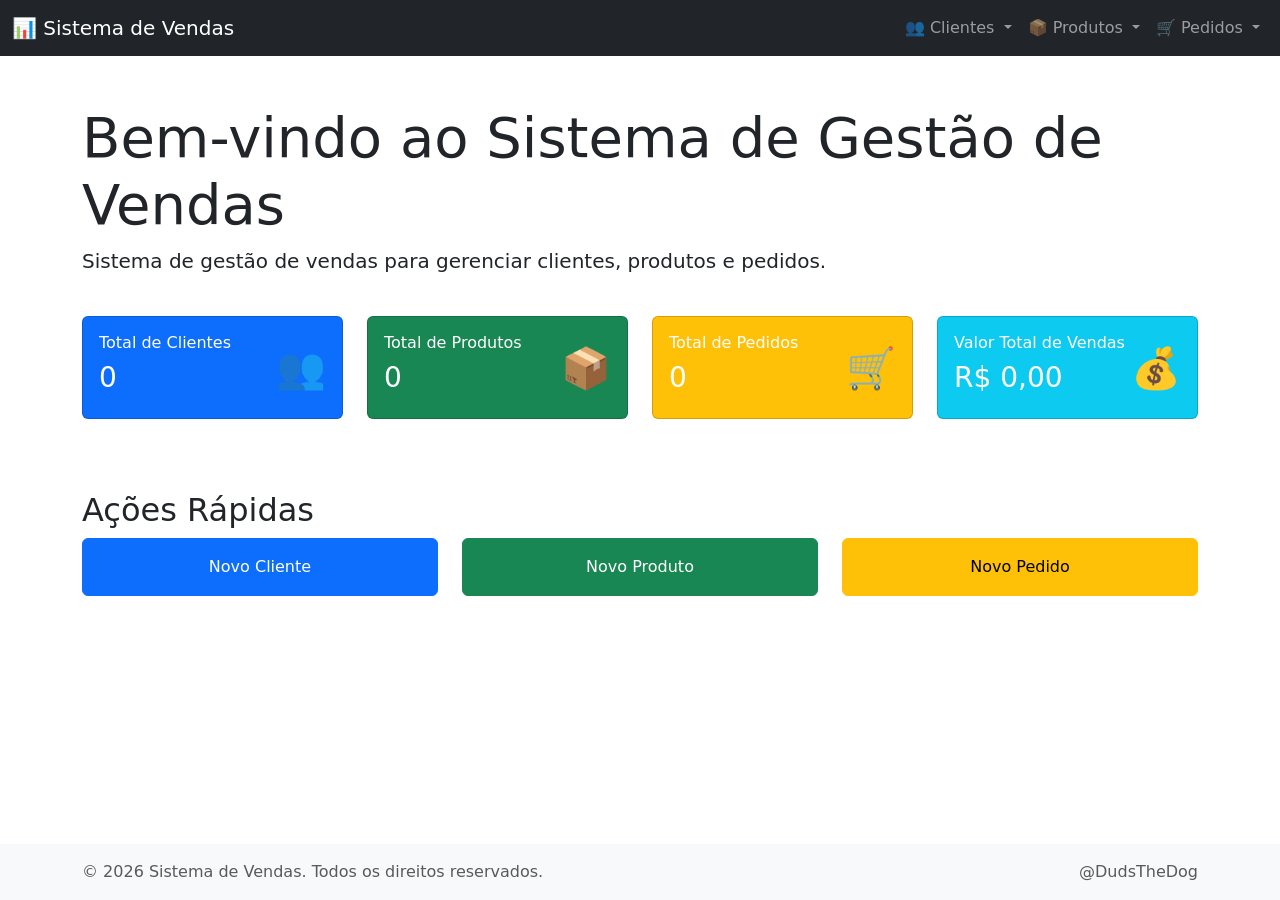
==== index.html @ 0464422a "Commit" ====
<!doctype html>
<html lang="pt-BR" class="h-100" data-bs-theme="auto">
  <head>
    <meta charset="utf-8" />
    <meta name="viewport" content="width=device-width, initial-scale=1" />
    <meta name="description" content="Sistema de Gestão de Vendas" />
    <meta name="author" content="Seu Nome" />
    <title>Sistema de Vendas</title>
    <script src="assets/js/color-modes.js"></script>
    <link href="assets/dist/css/bootstrap.min.css" rel="stylesheet" />
    <link href="sticky-footer-navbar.css" rel="stylesheet" />
    <link href="assets/css/custom.css" rel="stylesheet" />
  </head>
  <body class="d-flex flex-column h-100">
    <!-- Navbar -->
    <nav class="navbar navbar-expand-lg navbar-dark bg-dark sticky-top">
      <div class="container-fluid">
        <a class="navbar-brand" href="index.html">📊 Sistema de Vendas</a>
        <button
          class="navbar-toggler"
          type="button"
          data-bs-toggle="collapse"
          data-bs-target="#navbarNav"
          aria-controls="navbarNav"
          aria-expanded="false"
          aria-label="Toggle navigation"
        >
          <span class="navbar-toggler-icon"></span>
        </button>
        <div class="collapse navbar-collapse" id="navbarNav">
          <ul class="navbar-nav ms-auto">
            <li class="nav-item dropdown">
              <a class="nav-link dropdown-toggle" href="#" id="clienteNav" role="button" data-bs-toggle="dropdown">
                👥 Clientes
              </a>
              <ul class="dropdown-menu" aria-labelledby="clienteNav">
                <li><a class="dropdown-item" href="cadastrar_cliente.html">Novo Cliente</a></li>
                <li><a class="dropdown-item" href="listar_clientes.html">Listar Clientes</a></li>
              </ul>
            </li>
            <li class="nav-item dropdown">
              <a class="nav-link dropdown-toggle" href="#" id="produtoNav" role="button" data-bs-toggle="dropdown">
                📦 Produtos
              </a>
              <ul class="dropdown-menu" aria-labelledby="produtoNav">
                <li><a class="dropdown-item" href="cadastrar_produto.html">Novo Produto</a></li>
                <li><a class="dropdown-item" href="listar_produto.html">Listar Produtos</a></li>
              </ul>
            </li>
            <li class="nav-item dropdown">
              <a class="nav-link dropdown-toggle" href="#" id="pedidoNav" role="button" data-bs-toggle="dropdown">
                🛒 Pedidos
              </a>
              <ul class="dropdown-menu" aria-labelledby="pedidoNav">
                <li><a class="dropdown-item" href="cadastrar_pedido.html">Novo Pedido</a></li>
                <li><a class="dropdown-item" href="listar_pedido.html">Listar Pedidos</a></li>
              </ul>
            </li>
          </ul>
        </div>
      </div>
    </nav>

    <!-- Main Content -->
    <main class="flex-shrink-0">
      <div class="container py-5">
        <div class="row mb-4">
          <div class="col-12">
            <h1 class="display-4">Bem-vindo ao Sistema de Gestão de Vendas</h1>
            <p class="lead">Sistema de gestão de vendas para gerenciar clientes, produtos e pedidos.</p>
          </div>
        </div>

        <!-- Cards de Resumo -->
        <div class="row">
          <div class="col-md-3 mb-4">
            <div class="card bg-primary text-white">
              <div class="card-body">
                <div class="d-flex justify-content-between align-items-center">
                  <div>
                    <h6 class="card-title">Total de Clientes</h6>
                    <h3 id="totalClientes">0</h3>
                  </div>
                  <div class="fs-1">👥</div>
                </div>
              </div>
            </div>
          </div>
          <div class="col-md-3 mb-4">
            <div class="card bg-success text-white">
              <div class="card-body">
                <div class="d-flex justify-content-between align-items-center">
                  <div>
                    <h6 class="card-title">Total de Produtos</h6>
                    <h3 id="totalProdutos">0</h3>
                  </div>
                  <div class="fs-1">📦</div>
                </div>
              </div>
            </div>
          </div>
          <div class="col-md-3 mb-4">
            <div class="card bg-warning text-white">
              <div class="card-body">
                <div class="d-flex justify-content-between align-items-center">
                  <div>
                    <h6 class="card-title">Total de Pedidos</h6>
                    <h3 id="totalPedidos">0</h3>
                  </div>
                  <div class="fs-1">🛒</div>
                </div>
              </div>
            </div>
          </div>
          <div class="col-md-3 mb-4">
            <div class="card bg-info text-white">
              <div class="card-body">
                <div class="d-flex justify-content-between align-items-center">
                  <div>
                    <h6 class="card-title">Valor Total de Vendas</h6>
                    <h3 id="valorTotal">R$ 0,00</h3>
                  </div>
                  <div class="fs-1">💰</div>
                </div>
              </div>
            </div>
          </div>
        </div>

        <!-- Ações Rápidas -->
        <div class="row mt-5">
          <div class="col-12">
            <h2>Ações Rápidas</h2>
          </div>
          <div class="col-md-4 mb-3">
            <a href="cadastrar_cliente.html" class="btn btn-primary w-100 py-3">
              <i class="bi bi-plus"></i> Novo Cliente
            </a>
          </div>
          <div class="col-md-4 mb-3">
            <a href="cadastrar_produto.html" class="btn btn-success w-100 py-3">
              <i class="bi bi-plus"></i> Novo Produto
            </a>
          </div>
          <div class="col-md-4 mb-3">
            <a href="cadastrar_pedido.html" class="btn btn-warning w-100 py-3">
              <i class="bi bi-plus"></i> Novo Pedido
            </a>
          </div>
        </div>
      </div>
    </main>

    <!-- Footer -->
    <footer class="footer mt-auto py-3 bg-body-tertiary">
      <div class="container">
        <div class="row">
          <div class="col-md-6">
            <span class="text-body-secondary">&copy; 2026 Sistema de Vendas. Todos os direitos reservados.</span>
          </div>
          <div class="col-md-6 text-end">
            <span class="text-body-secondary">@DudsTheDog</span>
          </div>
        </div>
      </div>
    </footer>

    <script src="assets/dist/js/bootstrap.bundle.min.js"></script>
    <script src="assets/js/app.js"></script>
    <script>
      // Atualizar dashboard ao carregar
      document.addEventListener('DOMContentLoaded', function() {
        atualizarDashboard();
      });

      function atualizarDashboard() {
        const clientes = JSON.parse(localStorage.getItem('clientes')) || [];
        const produtos = JSON.parse(localStorage.getItem('produtos')) || [];
        const pedidos = JSON.parse(localStorage.getItem('pedidos')) || [];
        
        document.getElementById('totalClientes').textContent = clientes.length;
        document.getElementById('totalProdutos').textContent = produtos.length;
        document.getElementById('totalPedidos').textContent = pedidos.length;
        
        let valorTotal = 0;
        pedidos.forEach(pedido => {
          valorTotal += parseFloat(pedido.total || 0);
        });
        document.getElementById('valorTotal').textContent = 'R$ ' + valorTotal.toFixed(2).replace('.', ',');
      }
    </script>
  </body>
</html>
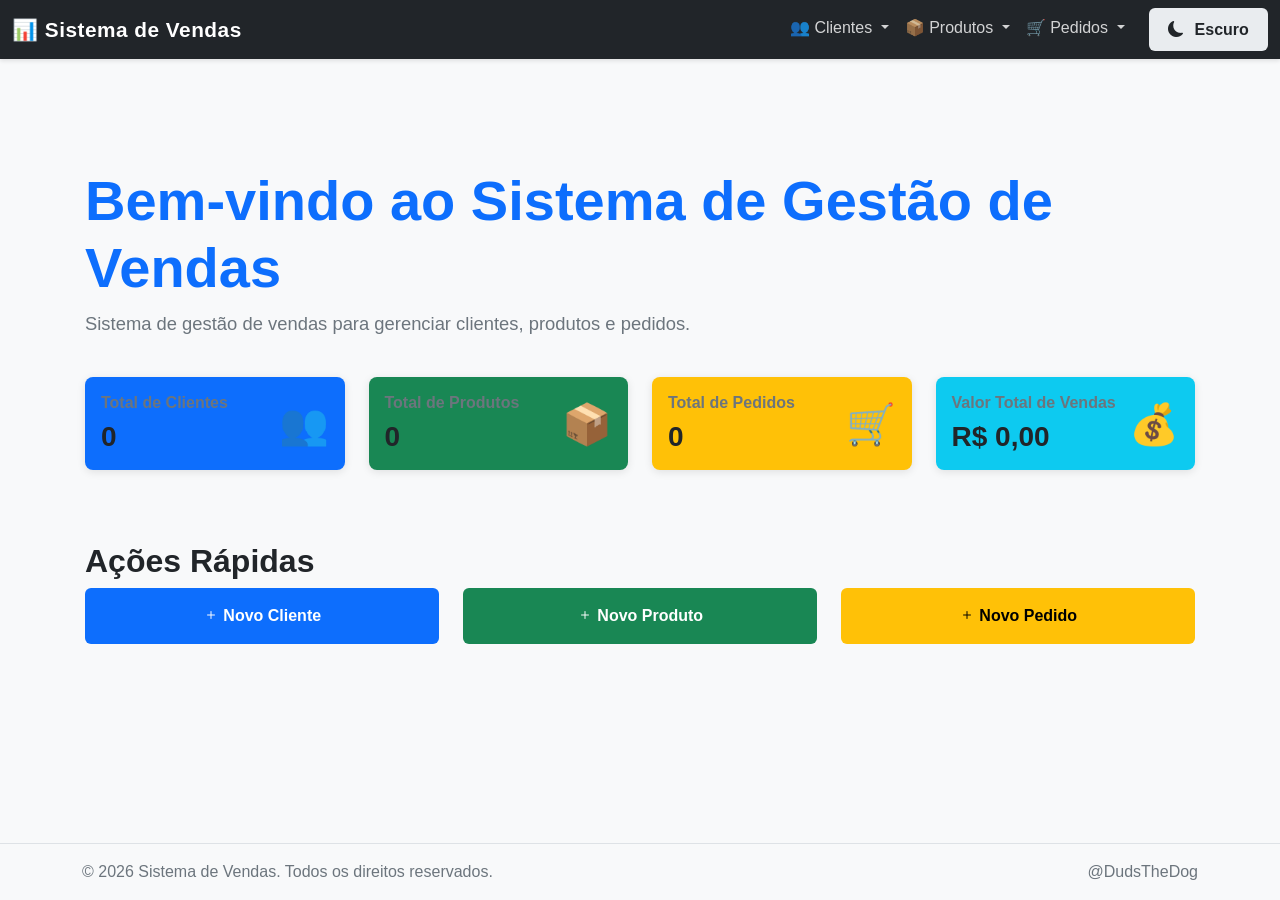
==== commit 1ef5f1a7: "adicionando Light/Dark" ====
--- a/index.html
+++ b/index.html
@@ -8,6 +8,7 @@
     <title>Sistema de Vendas</title>
     <script src="assets/js/color-modes.js"></script>
     <link href="assets/dist/css/bootstrap.min.css" rel="stylesheet" />
+    <link rel="stylesheet" href="https://cdn.jsdelivr.net/npm/bootstrap-icons@1.11.3/font/bootstrap-icons.min.css" />
     <link href="sticky-footer-navbar.css" rel="stylesheet" />
     <link href="assets/css/custom.css" rel="stylesheet" />
   </head>
@@ -56,6 +57,12 @@
                 <li><a class="dropdown-item" href="listar_pedido.html">Listar Pedidos</a></li>
               </ul>
             </li>
+            <li class="nav-item ms-2">
+              <button id="theme-toggle-btn" class="btn btn-light" title="Alternar tema">
+                <i class="bi bi-moon-fill"></i>
+                <span class="theme-text d-none d-md-inline">Escuro</span>
+              </button>
+            </li>
           </ul>
         </div>
       </div>
--- a/sticky-footer-navbar.css
+++ b/sticky-footer-navbar.css
@@ -0,0 +1,25 @@
+/* Custom page CSS
+-------------------------------------------------- */
+/* Sticky footer with fixed navbar */
+
+main > .container {
+  padding: 60px 15px 0;
+}
+
+html, body {
+  height: 100%;
+}
+
+body {
+  display: flex;
+  flex-direction: column;
+}
+
+main {
+  flex: 1;
+}
+
+.footer {
+  margin-top: auto;
+  flex-shrink: 0;
+}
--- a/assets/css/custom.css
+++ b/assets/css/custom.css
@@ -0,0 +1,524 @@
+/* Custom Styles for Sistema de Vendas - Light/Dark Mode Support */
+
+:root {
+  /* Cores Primárias */
+  --primary-color: #0d6efd;
+  --secondary-color: #6c757d;
+  --success-color: #198754;
+  --danger-color: #dc3545;
+  --warning-color: #ffc107;
+  --info-color: #0dcaf0;
+  
+  /* Light Mode (padrão) */
+  --bg-primary: #ffffff;
+  --bg-secondary: #f8f9fa;
+  --text-primary: #212529;
+  --text-secondary: #6c757d;
+  --border-color: #dee2e6;
+  --table-bg: #ffffff;
+  --table-hover: #f5f5f5;
+  --card-shadow: rgba(0, 0, 0, 0.1);
+  --input-bg: #ffffff;
+  --input-border: #dee2e6;
+}
+
+/* Dark Mode */
+[data-bs-theme="dark"] {
+  --bg-primary: #1a1a1a;
+  --bg-secondary: #2d2d2d;
+  --text-primary: #e8e8e8;
+  --text-secondary: #b0b0b0;
+  --border-color: #404040;
+  --table-bg: #252525;
+  --table-hover: #313131;
+  --card-shadow: rgba(0, 0, 0, 0.3);
+  --input-bg: #2d2d2d;
+  --input-border: #404040;
+}
+
+/* ========== BODY & GENERAL ========== */
+body {
+  background-color: var(--bg-secondary);
+  color: var(--text-primary);
+  font-family: -apple-system, BlinkMacSystemFont, "Segoe UI", Roboto, "Helvetica Neue", Arial, sans-serif;
+  transition: background-color 0.3s ease, color 0.3s ease;
+}
+
+/* ========== NAVBAR ========== */
+.navbar {
+  box-shadow: 0 2px 4px rgba(0, 0, 0, 0.1);
+  transition: all 0.3s ease;
+}
+
+[data-bs-theme="dark"] .navbar {
+  background-color: #1a1a1a !important;
+  box-shadow: 0 2px 4px rgba(0, 0, 0, 0.3);
+}
+
+.navbar-brand {
+  font-weight: 700;
+  font-size: 1.3rem;
+  letter-spacing: 0.5px;
+  transition: color 0.3s ease;
+}
+
+.navbar-dark .navbar-nav .nav-link {
+  transition: color 0.3s ease;
+  color: rgba(255, 255, 255, 0.8) !important;
+}
+
+.navbar-dark .navbar-nav .nav-link:hover {
+  color: var(--info-color) !important;
+}
+
+[data-bs-theme="dark"] .navbar-dark .navbar-nav .nav-link {
+  color: rgba(232, 232, 232, 0.8) !important;
+}
+
+/* Theme Toggle Button */
+#theme-toggle-btn {
+  border: none;
+  font-weight: 600;
+  transition: all 0.3s ease;
+  margin-left: 0.5rem;
+}
+
+#theme-toggle-btn i {
+  margin-right: 0.4rem;
+}
+
+.btn-light {
+  background-color: #e9ecef;
+  color: #212529;
+  border: none;
+}
+
+.btn-light:hover {
+  background-color: #dee2e6;
+  color: #212529;
+}
+
+[data-bs-theme="dark"] .btn-light {
+  background-color: #495057;
+  color: #e9ecef;
+}
+
+[data-bs-theme="dark"] .btn-light:hover {
+  background-color: #5a6268;
+  color: #e9ecef;
+}
+
+.btn-dark {
+  background-color: #212529;
+  color: #ffffff;
+  border: none;
+}
+
+.btn-dark:hover {
+  background-color: #16191c;
+  color: #ffffff;
+}
+
+/* ========== NAVBAR ========== */
+
+/* Main Content */
+main {
+  background-color: transparent;
+  padding-top: 60px;
+}
+
+main.flex-shrink-0 {
+  margin-top: 0;
+}
+
+/* ========== CARDS ========== */
+.card {
+  border: none;
+  border-radius: 8px;
+  background-color: var(--table-bg);
+  color: var(--text-primary);
+  box-shadow: 0 2px 8px var(--card-shadow);
+  transition: transform 0.3s ease, box-shadow 0.3s ease, background-color 0.3s ease;
+}
+
+.card:hover {
+  transform: translateY(-4px);
+  box-shadow: 0 4px 12px rgba(0, 0, 0, 0.15);
+}
+
+[data-bs-theme="dark"] .card:hover {
+  box-shadow: 0 4px 12px rgba(0, 0, 0, 0.3);
+}
+
+.card-body h6 {
+  margin-bottom: 0.5rem;
+  color: var(--text-secondary);
+  font-weight: 600;
+}
+
+.card-body h3 {
+  margin-bottom: 0;
+  font-weight: 700;
+  color: var(--text-primary);
+}
+
+/* ========== TABLES ========== */
+
+/* ========== TABLES ========== */
+.table-responsive {
+  border-radius: 8px;
+  overflow: hidden;
+}
+
+.table {
+  margin-bottom: 0;
+  background-color: var(--table-bg);
+  color: var(--text-primary);
+}
+
+.table thead {
+  background-color: #343a40;
+  color: #ffffff;
+}
+
+[data-bs-theme="dark"] .table thead {
+  background-color: #1a1a1a;
+  color: #e8e8e8;
+}
+
+.table tbody tr {
+  border-bottom: 1px solid var(--border-color);
+  transition: background-color 0.2s ease;
+}
+
+.table tbody tr:hover {
+  background-color: var(--table-hover);
+}
+
+.table-striped tbody tr:nth-of-type(odd) {
+  background-color: rgba(0, 0, 0, 0.02);
+}
+
+[data-bs-theme="dark"] .table-striped tbody tr:nth-of-type(odd) {
+  background-color: rgba(255, 255, 255, 0.02);
+}
+
+/* ========== FORMS ========== */
+
+/* ========== FORMS ========== */
+.form-control,
+.form-select {
+  border-radius: 6px;
+  border: 1px solid var(--input-border);
+  padding: 0.6rem 0.75rem;
+  background-color: var(--input-bg);
+  color: var(--text-primary);
+  transition: border-color 0.3s, box-shadow 0.3s, background-color 0.3s;
+}
+
+.form-control:focus,
+.form-select:focus {
+  border-color: var(--primary-color);
+  background-color: var(--input-bg);
+  color: var(--text-primary);
+  box-shadow: 0 0 0 0.2rem rgba(13, 110, 253, 0.25);
+}
+
+[data-bs-theme="dark"] .form-control::placeholder,
+[data-bs-theme="dark"] .form-select::placeholder {
+  color: rgba(176, 176, 176, 0.7);
+}
+
+.form-label {
+  font-weight: 600;
+  margin-bottom: 0.6rem;
+  color: var(--text-primary);
+}
+
+/* ========== BUTTONS ========== */
+
+/* ========== BUTTONS ========== */
+.btn {
+  border-radius: 6px;
+  font-weight: 600;
+  padding: 0.6rem 1.2rem;
+  transition: all 0.3s ease;
+  border: none;
+}
+
+.btn-primary {
+  background-color: var(--primary-color);
+  color: #ffffff;
+}
+
+.btn-primary:hover {
+  background-color: #0b5ed7;
+  color: #ffffff;
+}
+
+.btn-success {
+  background-color: var(--success-color);
+  color: #ffffff;
+}
+
+.btn-success:hover {
+  background-color: #157347;
+  color: #ffffff;
+}
+
+.btn-warning {
+  background-color: var(--warning-color);
+  color: #000;
+}
+
+.btn-warning:hover {
+  background-color: #ffb800;
+  color: #000;
+}
+
+.btn-danger {
+  background-color: var(--danger-color);
+  color: #ffffff;
+}
+
+.btn-danger:hover {
+  background-color: #bb2d3b;
+  color: #ffffff;
+}
+
+.btn-info {
+  background-color: var(--info-color);
+  color: #000;
+}
+
+.btn-info:hover {
+  background-color: #0bb5d8;
+  color: #000;
+}
+
+.btn-sm {
+  padding: 0.4rem 0.8rem;
+  font-size: 0.875rem;
+}
+
+/* ========== MODAL ========== */
+
+/* ========== MODAL ========== */
+.modal-content {
+  border: none;
+  border-radius: 8px;
+  background-color: var(--bg-primary);
+  color: var(--text-primary);
+  box-shadow: 0 10px 40px rgba(0, 0, 0, 0.2);
+  transition: background-color 0.3s ease, color 0.3s ease;
+}
+
+.modal-header {
+  border-bottom: 1px solid var(--border-color);
+  background-color: var(--bg-secondary);
+}
+
+.modal-title {
+  font-weight: 700;
+  color: var(--text-primary);
+}
+
+.close {
+  color: var(--text-primary);
+}
+
+/* ========== BADGES ========== */
+.badge {
+  border-radius: 4px;
+  padding: 0.5rem 0.8rem;
+  font-weight: 600;
+}
+
+/* ========== ALERTS ========== */
+.alert {
+  border-radius: 8px;
+  border: none;
+  transition: background-color 0.3s ease, color 0.3s ease;
+}
+
+.alert-success {
+  background-color: #d1e7dd;
+  color: #0f5132;
+}
+
+[data-bs-theme="dark"] .alert-success {
+  background-color: #0d3d2a;
+  color: #aef5d8;
+}
+
+.alert-info {
+  background-color: #cfe2ff;
+  color: #084298;
+}
+
+[data-bs-theme="dark"] .alert-info {
+  background-color: #0c2240;
+  color: #8fd4f7;
+}
+
+.alert-warning {
+  background-color: #fff3cd;
+  color: #664d03;
+}
+
+[data-bs-theme="dark"] .alert-warning {
+  background-color: #332701;
+  color: #ffecb5;
+}
+
+.alert-danger {
+  background-color: #f8d7da;
+  color: #842029;
+}
+
+[data-bs-theme="dark"] .alert-danger {
+  background-color: #2c0b0e;
+  color: #f8abb9;
+}
+
+/* ========== FOOTER ========== */
+.footer {
+  margin-top: auto;
+  border-top: 1px solid var(--border-color);
+  background-color: var(--bg-secondary);
+  color: var(--text-primary);
+  transition: all 0.3s ease;
+}
+
+/* ========== HEADINGS ========== */
+h1, h2, h3, h4, h5, h6 {
+  color: var(--text-primary);
+  font-weight: 700;
+  transition: color 0.3s ease;
+}
+
+.display-4 {
+  font-weight: 700;
+  color: var(--primary-color);
+}
+
+.lead {
+  font-size: 1.15rem;
+  color: var(--text-secondary);
+}
+
+/* ========== UTILITIES ========== */
+.text-body-secondary {
+  color: var(--text-secondary) !important;
+}
+
+.text-muted {
+  color: var(--text-secondary) !important;
+}
+
+/* ========== DROPDOWN ========== */
+.dropdown-menu {
+  border: none;
+  border-radius: 8px;
+  background-color: var(--bg-primary);
+  box-shadow: 0 4px 12px rgba(0, 0, 0, 0.15);
+  transition: background-color 0.3s ease;
+}
+
+[data-bs-theme="dark"] .dropdown-menu {
+  background-color: #2d2d2d;
+  box-shadow: 0 4px 12px rgba(0, 0, 0, 0.3);
+}
+
+.dropdown-item {
+  color: var(--text-primary);
+  transition: background-color 0.2s ease, color 0.2s ease;
+}
+
+.dropdown-item:hover,
+.dropdown-item:focus {
+  background-color: var(--bg-secondary);
+  color: var(--text-primary);
+}
+
+.dropdown-item.active,
+.dropdown-item:active {
+  background-color: var(--primary-color);
+  color: #ffffff;
+}
+
+/* ========== RESPONSIVE ========== */
+
+/* ========== RESPONSIVE ========== */
+@media (max-width: 768px) {
+  main {
+    padding-top: 80px;
+  }
+
+  .display-4 {
+    font-size: 2rem;
+  }
+
+  .card {
+    margin-bottom: 1rem;
+  }
+
+  .table {
+    font-size: 0.875rem;
+  }
+}
+
+/* ========== ANIMATIONS ========== */
+/* Loading Animation */
+.loading {
+  display: inline-block;
+  width: 20px;
+  height: 20px;
+  border: 4px solid rgba(0, 0, 0, 0.1);
+  border-radius: 50%;
+  border-top-color: var(--primary-color);
+  animation: spin 1s linear infinite;
+}
+
+[data-bs-theme="dark"] .loading {
+  border-color: rgba(255, 255, 255, 0.1);
+}
+
+@keyframes spin {
+  to { transform: rotate(360deg); }
+}
+
+/* ========== SCROLLING ========== */
+html {
+  scroll-behavior: smooth;
+}
+
+/* ========== ACCESSIBILITY ========== */
+*:focus-visible {
+  outline: 2px solid var(--primary-color);
+  outline-offset: 2px;
+}
+
+/* ========== MISC ========== */
+.text-white {
+  color: #ffffff !important;
+}
+
+.bg-light {
+  background-color: var(--bg-secondary) !important;
+}
+
+[data-bs-theme="dark"] .bg-light {
+  background-color: #404040 !important;
+}
+
+/* Transition for theme changes */
+* {
+  transition: background-color 0.3s ease, color 0.3s ease, border-color 0.3s ease;
+}
+
+/* Prevent transition on page load */
+.no-transition * {
+  transition: none !important;
+
+  outline-offset: 2px; }
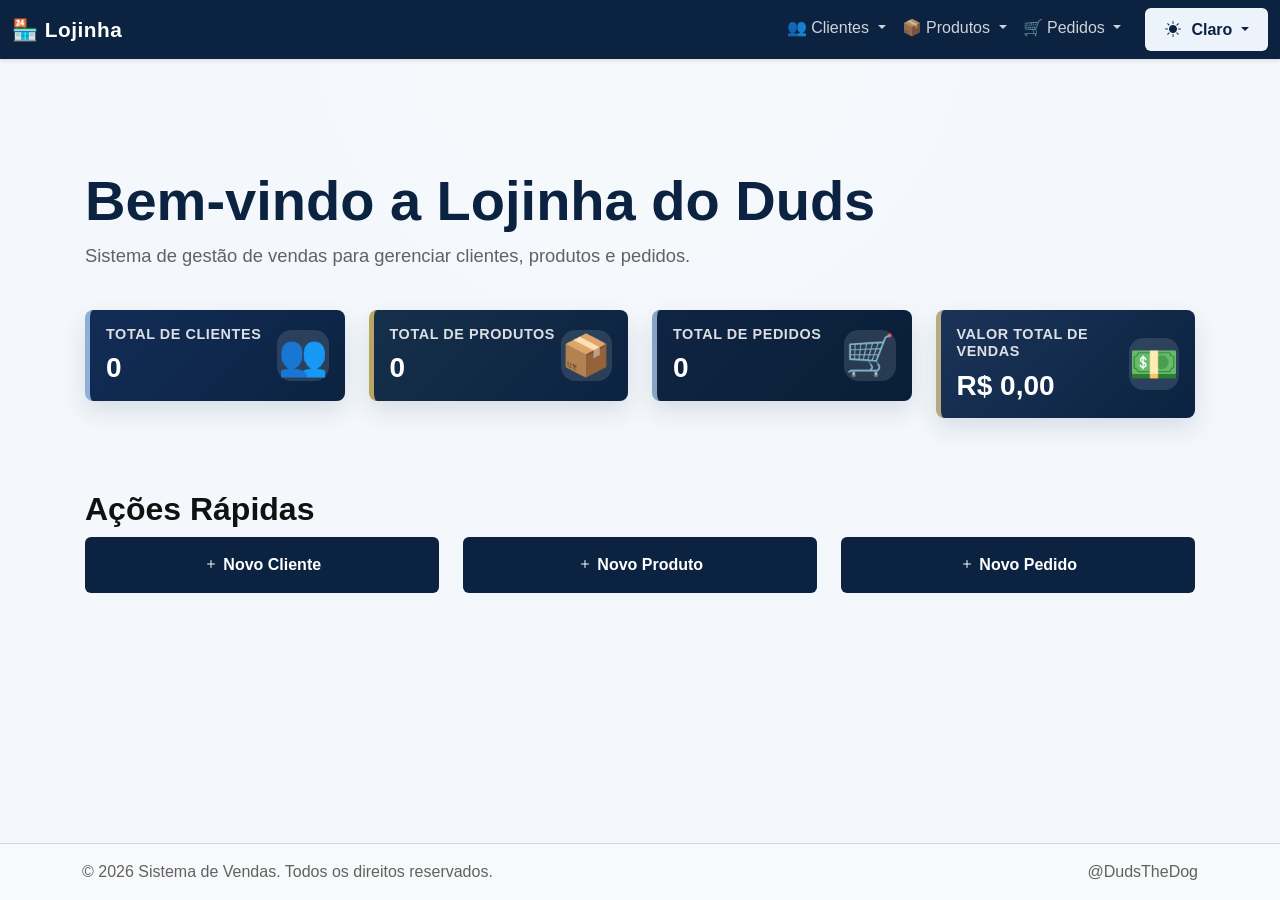
==== commit 3bcc533b: "atualizando3" ====
--- a/index.html
+++ b/index.html
@@ -5,7 +5,7 @@
     <meta name="viewport" content="width=device-width, initial-scale=1" />
     <meta name="description" content="Sistema de Gestão de Vendas" />
     <meta name="author" content="Seu Nome" />
-    <title>Sistema de Vendas</title>
+    <title> Sistema de Vendas</title>
     <script src="assets/js/color-modes.js"></script>
     <link href="assets/dist/css/bootstrap.min.css" rel="stylesheet" />
     <link rel="stylesheet" href="https://cdn.jsdelivr.net/npm/bootstrap-icons@1.11.3/font/bootstrap-icons.min.css" />
@@ -16,7 +16,7 @@
     <!-- Navbar -->
     <nav class="navbar navbar-expand-lg navbar-dark bg-dark sticky-top">
       <div class="container-fluid">
-        <a class="navbar-brand" href="index.html">📊 Sistema de Vendas</a>
+        <a class="navbar-brand" href="index.html">🏪 Lojinha</a>
         <button
           class="navbar-toggler"
           type="button"
@@ -34,34 +34,38 @@
               <a class="nav-link dropdown-toggle" href="#" id="clienteNav" role="button" data-bs-toggle="dropdown">
                 👥 Clientes
               </a>
-              <ul class="dropdown-menu" aria-labelledby="clienteNav">
-                <li><a class="dropdown-item" href="cadastrar_cliente.html">Novo Cliente</a></li>
-                <li><a class="dropdown-item" href="listar_clientes.html">Listar Clientes</a></li>
+                <ul class="dropdown-menu" aria-labelledby="clienteNav">
+                <li><a class="dropdown-item" href="pages/cadastro/cadastrar_cliente.html">Novo Cliente</a></li>
+                <li><a class="dropdown-item" href="pages/listas/listar_clientes.html">Listar Clientes</a></li>
               </ul>
             </li>
             <li class="nav-item dropdown">
               <a class="nav-link dropdown-toggle" href="#" id="produtoNav" role="button" data-bs-toggle="dropdown">
                 📦 Produtos
               </a>
-              <ul class="dropdown-menu" aria-labelledby="produtoNav">
-                <li><a class="dropdown-item" href="cadastrar_produto.html">Novo Produto</a></li>
-                <li><a class="dropdown-item" href="listar_produto.html">Listar Produtos</a></li>
+                <ul class="dropdown-menu" aria-labelledby="produtoNav">
+                <li><a class="dropdown-item" href="pages/cadastro/cadastrar_produto.html">Novo Produto</a></li>
+                <li><a class="dropdown-item" href="pages/listas/listar_produto.html">Listar Produtos</a></li>
               </ul>
             </li>
             <li class="nav-item dropdown">
               <a class="nav-link dropdown-toggle" href="#" id="pedidoNav" role="button" data-bs-toggle="dropdown">
                 🛒 Pedidos
               </a>
-              <ul class="dropdown-menu" aria-labelledby="pedidoNav">
-                <li><a class="dropdown-item" href="cadastrar_pedido.html">Novo Pedido</a></li>
-                <li><a class="dropdown-item" href="listar_pedido.html">Listar Pedidos</a></li>
-              </ul>
-            </li>
-            <li class="nav-item ms-2">
-              <button id="theme-toggle-btn" class="btn btn-light" title="Alternar tema">
-                <i class="bi bi-moon-fill"></i>
-                <span class="theme-text d-none d-md-inline">Escuro</span>
+                <ul class="dropdown-menu" aria-labelledby="pedidoNav">
+                <li><a class="dropdown-item" href="pages/cadastro/cadastrar_pedido.html">Novo Pedido</a></li>
+                <li><a class="dropdown-item" href="pages/listas/listar_pedido.html">Listar Pedidos</a></li>
+              </ul>
+            </li>
+            <li class="nav-item ms-2 dropdown">
+              <button id="theme-toggle-btn" class="btn btn-light dropdown-toggle" type="button" data-bs-toggle="dropdown" aria-expanded="false" title="Selecionar tema">
+                <i class="bi bi-sun-fill"></i>
+                <span class="theme-text d-none d-md-inline">Claro</span>
               </button>
+              <ul class="dropdown-menu dropdown-menu-end">
+                <li><button class="dropdown-item theme-option" type="button" data-theme="light"><i class="bi bi-sun-fill me-2"></i> Claro</button></li>
+                <li><button class="dropdown-item theme-option" type="button" data-theme="dark"><i class="bi bi-moon-fill me-2"></i> Escuro</button></li>
+              </ul>
             </li>
           </ul>
         </div>
@@ -73,7 +77,7 @@
       <div class="container py-5">
         <div class="row mb-4">
           <div class="col-12">
-            <h1 class="display-4">Bem-vindo ao Sistema de Gestão de Vendas</h1>
+            <h1 class="display-4">Bem-vindo a Lojinha do Duds</h1>
             <p class="lead">Sistema de gestão de vendas para gerenciar clientes, produtos e pedidos.</p>
           </div>
         </div>
@@ -81,7 +85,7 @@
         <!-- Cards de Resumo -->
         <div class="row">
           <div class="col-md-3 mb-4">
-            <div class="card bg-primary text-white">
+            <div class="card card-accent-clientes text-white">
               <div class="card-body">
                 <div class="d-flex justify-content-between align-items-center">
                   <div>
@@ -94,7 +98,7 @@
             </div>
           </div>
           <div class="col-md-3 mb-4">
-            <div class="card bg-success text-white">
+            <div class="card card-accent-produtos text-white">
               <div class="card-body">
                 <div class="d-flex justify-content-between align-items-center">
                   <div>
@@ -107,7 +111,7 @@
             </div>
           </div>
           <div class="col-md-3 mb-4">
-            <div class="card bg-warning text-white">
+            <div class="card card-accent-pedidos text-white">
               <div class="card-body">
                 <div class="d-flex justify-content-between align-items-center">
                   <div>
@@ -120,14 +124,14 @@
             </div>
           </div>
           <div class="col-md-3 mb-4">
-            <div class="card bg-info text-white">
+            <div class="card card-accent-vendas text-white">
               <div class="card-body">
                 <div class="d-flex justify-content-between align-items-center">
                   <div>
                     <h6 class="card-title">Valor Total de Vendas</h6>
                     <h3 id="valorTotal">R$ 0,00</h3>
                   </div>
-                  <div class="fs-1">💰</div>
+                  <div class="fs-1">💵</div>
                 </div>
               </div>
             </div>
@@ -139,18 +143,18 @@
           <div class="col-12">
             <h2>Ações Rápidas</h2>
           </div>
-          <div class="col-md-4 mb-3">
-            <a href="cadastrar_cliente.html" class="btn btn-primary w-100 py-3">
+            <div class="col-md-4 mb-3">
+            <a href="pages/cadastro/cadastrar_cliente.html" class="btn btn-primary w-100 py-3">
               <i class="bi bi-plus"></i> Novo Cliente
             </a>
           </div>
           <div class="col-md-4 mb-3">
-            <a href="cadastrar_produto.html" class="btn btn-success w-100 py-3">
+            <a href="pages/cadastro/cadastrar_produto.html" class="btn btn-primary w-100 py-3">
               <i class="bi bi-plus"></i> Novo Produto
             </a>
           </div>
           <div class="col-md-4 mb-3">
-            <a href="cadastrar_pedido.html" class="btn btn-warning w-100 py-3">
+            <a href="pages/cadastro/cadastrar_pedido.html" class="btn btn-primary w-100 py-3">
               <i class="bi bi-plus"></i> Novo Pedido
             </a>
           </div>
--- a/assets/css/custom.css
+++ b/assets/css/custom.css
@@ -1,47 +1,59 @@
 /* Custom Styles for Sistema de Vendas - Light/Dark Mode Support */
 
 :root {
-  /* Cores Primárias */
-  --primary-color: #0d6efd;
-  --secondary-color: #6c757d;
-  --success-color: #198754;
-  --danger-color: #dc3545;
-  --warning-color: #ffc107;
-  --info-color: #0dcaf0;
-  
+  /* Paleta: Azul Marinho, Branco, Preto - estilo clássico */
+  --primary-color: #0b2340;
+  --secondary-color: #0f1115;
+  --accent-color: #c2b68d;
+  --success-color: #111111;
+  --danger-color: #7c1e25;
+  --warning-color: #171717;
+  --info-color: #142b4a;
+
   /* Light Mode (padrão) */
   --bg-primary: #ffffff;
-  --bg-secondary: #f8f9fa;
-  --text-primary: #212529;
-  --text-secondary: #6c757d;
-  --border-color: #dee2e6;
+  --bg-secondary: #f4f8fc;
+  --text-primary: #111111;
+  --text-secondary: rgba(17, 17, 17, 0.65);
+  --border-color: rgba(11, 35, 64, 0.16);
   --table-bg: #ffffff;
-  --table-hover: #f5f5f5;
-  --card-shadow: rgba(0, 0, 0, 0.1);
+  --table-hover: #eef4fb;
+  --card-shadow: rgba(11, 35, 64, 0.08);
   --input-bg: #ffffff;
-  --input-border: #dee2e6;
+  --input-border: #d7e2ec;
+  --card-bg: #ffffff;
 }
 
 /* Dark Mode */
 [data-bs-theme="dark"] {
-  --bg-primary: #1a1a1a;
-  --bg-secondary: #2d2d2d;
-  --text-primary: #e8e8e8;
-  --text-secondary: #b0b0b0;
-  --border-color: #404040;
-  --table-bg: #252525;
-  --table-hover: #313131;
-  --card-shadow: rgba(0, 0, 0, 0.3);
-  --input-bg: #2d2d2d;
-  --input-border: #404040;
+  --bg-primary: #0b2340;
+  --bg-secondary: #08162f;
+  --text-primary: #eef2f8;
+  --text-secondary: rgba(238, 242, 248, 0.72);
+  --border-color: rgba(255, 255, 255, 0.1);
+  --table-bg: #0b1b33;
+  --table-hover: #12274a;
+  --card-shadow: rgba(0, 0, 0, 0.35);
+  --input-bg: #0b1b33;
+  --input-border: #193a67;
+  --card-bg: #0f2643;
 }
 
 /* ========== BODY & GENERAL ========== */
 body {
+  min-height: 100vh;
   background-color: var(--bg-secondary);
+  background-image: radial-gradient(circle at top center, rgba(255, 255, 255, 0.18), transparent 40%);
+  background-repeat: no-repeat;
+  background-attachment: fixed;
   color: var(--text-primary);
   font-family: -apple-system, BlinkMacSystemFont, "Segoe UI", Roboto, "Helvetica Neue", Arial, sans-serif;
   transition: background-color 0.3s ease, color 0.3s ease;
+}
+
+[data-bs-theme="dark"] body {
+  background-color: var(--bg-secondary);
+  background-image: radial-gradient(circle at top center, rgba(255, 255, 255, 0.06), transparent 36%);
 }
 
 /* ========== NAVBAR ========== */
@@ -51,7 +63,7 @@
 }
 
 [data-bs-theme="dark"] .navbar {
-  background-color: #1a1a1a !important;
+  background-color: var(--primary-color) !important;
   box-shadow: 0 2px 4px rgba(0, 0, 0, 0.3);
 }
 
@@ -87,38 +99,6 @@
   margin-right: 0.4rem;
 }
 
-.btn-light {
-  background-color: #e9ecef;
-  color: #212529;
-  border: none;
-}
-
-.btn-light:hover {
-  background-color: #dee2e6;
-  color: #212529;
-}
-
-[data-bs-theme="dark"] .btn-light {
-  background-color: #495057;
-  color: #e9ecef;
-}
-
-[data-bs-theme="dark"] .btn-light:hover {
-  background-color: #5a6268;
-  color: #e9ecef;
-}
-
-.btn-dark {
-  background-color: #212529;
-  color: #ffffff;
-  border: none;
-}
-
-.btn-dark:hover {
-  background-color: #16191c;
-  color: #ffffff;
-}
-
 /* ========== NAVBAR ========== */
 
 /* Main Content */
@@ -135,7 +115,7 @@
 .card {
   border: none;
   border-radius: 8px;
-  background-color: var(--table-bg);
+  background-color: var(--card-bg);
   color: var(--text-primary);
   box-shadow: 0 2px 8px var(--card-shadow);
   transition: transform 0.3s ease, box-shadow 0.3s ease, background-color 0.3s ease;
@@ -152,7 +132,7 @@
 
 .card-body h6 {
   margin-bottom: 0.5rem;
-  color: var(--text-secondary);
+  color: var(--text-primary);
   font-weight: 600;
 }
 
@@ -177,13 +157,13 @@
 }
 
 .table thead {
-  background-color: #343a40;
+  background-color: var(--primary-color);
   color: #ffffff;
 }
 
 [data-bs-theme="dark"] .table thead {
-  background-color: #1a1a1a;
-  color: #e8e8e8;
+  background-color: #0b2340;
+  color: #eef2f8;
 }
 
 .table tbody tr {
@@ -221,7 +201,7 @@
   border-color: var(--primary-color);
   background-color: var(--input-bg);
   color: var(--text-primary);
-  box-shadow: 0 0 0 0.2rem rgba(13, 110, 253, 0.25);
+  box-shadow: 0 0 0 0.2rem rgba(11, 35, 64, 0.18);
 }
 
 [data-bs-theme="dark"] .form-control::placeholder,
@@ -234,8 +214,6 @@
   margin-bottom: 0.6rem;
   color: var(--text-primary);
 }
-
-/* ========== BUTTONS ========== */
 
 /* ========== BUTTONS ========== */
 .btn {
@@ -252,28 +230,59 @@
 }
 
 .btn-primary:hover {
-  background-color: #0b5ed7;
+  background-color: #091f38;
+  color: #ffffff;
+}
+
+.btn-light {
+  background-color: #edf3fa;
+  color: var(--primary-color);
+  border: 1px solid rgba(11, 35, 64, 0.12);
+}
+
+.btn-light:hover {
+  background-color: #e3ebf5;
+  color: var(--primary-color);
+}
+
+[data-bs-theme="dark"] .btn-light {
+  background-color: #2a3b5f;
+  color: #f8fafc;
+}
+
+[data-bs-theme="dark"] .btn-light:hover {
+  background-color: #344d7f;
+  color: #ffffff;
+}
+
+.btn-dark {
+  background-color: var(--secondary-color);
+  color: #ffffff;
+}
+
+.btn-dark:hover {
+  background-color: #0c0e12;
   color: #ffffff;
 }
 
 .btn-success {
-  background-color: var(--success-color);
+  background-color: var(--secondary-color);
   color: #ffffff;
 }
 
 .btn-success:hover {
-  background-color: #157347;
+  background-color: #0d0f12;
   color: #ffffff;
 }
 
 .btn-warning {
-  background-color: var(--warning-color);
-  color: #000;
+  background-color: #1d1f23;
+  color: #ffffff;
 }
 
 .btn-warning:hover {
-  background-color: #ffb800;
-  color: #000;
+  background-color: #111418;
+  color: #ffffff;
 }
 
 .btn-danger {
@@ -282,23 +291,34 @@
 }
 
 .btn-danger:hover {
-  background-color: #bb2d3b;
+  background-color: #6c161f;
   color: #ffffff;
 }
 
 .btn-info {
   background-color: var(--info-color);
-  color: #000;
+  color: #ffffff;
 }
 
 .btn-info:hover {
-  background-color: #0bb5d8;
-  color: #000;
+  background-color: #0e2a4b;
+  color: #ffffff;
 }
 
 .btn-sm {
   padding: 0.4rem 0.8rem;
   font-size: 0.875rem;
+}
+
+.bg-primary {
+  background-color: var(--primary-color) !important;
+  color: #ffffff !important;
+}
+
+.navbar-dark.bg-dark,
+.bg-dark {
+  background-color: var(--primary-color) !important;
+  color: #ffffff !important;
 }
 
 /* ========== MODAL ========== */
@@ -334,51 +354,81 @@
   font-weight: 600;
 }
 
+.badge.bg-primary,
+.badge.bg-success {
+  background-color: var(--primary-color) !important;
+  color: #ffffff !important;
+}
+
+.badge.bg-info {
+  background-color: var(--info-color) !important;
+  color: #ffffff !important;
+}
+
+.badge.bg-warning,
+.badge.bg-secondary {
+  background-color: #1d1f23 !important;
+  color: #ffffff !important;
+}
+
+.badge.bg-danger {
+  background-color: var(--danger-color) !important;
+  color: #ffffff !important;
+}
+
 /* ========== ALERTS ========== */
 .alert {
   border-radius: 8px;
-  border: none;
+  border: 1px solid rgba(11, 35, 64, 0.16);
   transition: background-color 0.3s ease, color 0.3s ease;
 }
 
 .alert-success {
-  background-color: #d1e7dd;
-  color: #0f5132;
+  background-color: #eef4fb;
+  color: var(--primary-color);
+  border-color: rgba(11, 35, 64, 0.12);
 }
 
 [data-bs-theme="dark"] .alert-success {
-  background-color: #0d3d2a;
-  color: #aef5d8;
+  background-color: rgba(15, 40, 68, 0.7);
+  color: #dbe9fb;
+  border-color: rgba(255, 255, 255, 0.08);
 }
 
 .alert-info {
-  background-color: #cfe2ff;
-  color: #084298;
+  background-color: #e9eff7;
+  color: var(--primary-color);
+  border-color: rgba(11, 35, 64, 0.12);
 }
 
 [data-bs-theme="dark"] .alert-info {
-  background-color: #0c2240;
-  color: #8fd4f7;
+  background-color: rgba(15, 40, 68, 0.72);
+  color: #e6f0ff;
+  border-color: rgba(255, 255, 255, 0.08);
 }
 
 .alert-warning {
-  background-color: #fff3cd;
-  color: #664d03;
+  background-color: #f3f0e4;
+  color: #1b1b1b;
+  border-color: rgba(11, 35, 64, 0.12);
 }
 
 [data-bs-theme="dark"] .alert-warning {
-  background-color: #332701;
-  color: #ffecb5;
+  background-color: rgba(42, 43, 47, 0.75);
+  color: #f6f1d9;
+  border-color: rgba(255, 255, 255, 0.08);
 }
 
 .alert-danger {
-  background-color: #f8d7da;
-  color: #842029;
+  background-color: #f6e5e6;
+  color: #781c24;
+  border-color: rgba(11, 35, 64, 0.12);
 }
 
 [data-bs-theme="dark"] .alert-danger {
-  background-color: #2c0b0e;
-  color: #f8abb9;
+  background-color: rgba(92, 30, 41, 0.75);
+  color: #f7d7dc;
+  border-color: rgba(255, 255, 255, 0.08);
 }
 
 /* ========== FOOTER ========== */
@@ -402,6 +452,96 @@
   color: var(--primary-color);
 }
 
+/* Cabeçalho H1 mais suave no modo escuro */
+[data-bs-theme="dark"] h1,
+[data-bs-theme="dark"] .display-4 {
+  color: #d7eaf5;
+}
+
+/* Tornar cores dos cards homogêneas independentemente das classes utilitárias */
+.card.bg-primary,
+.card.bg-success,
+.card.bg-warning,
+.card.bg-info,
+.card.bg-secondary,
+.card.bg-light {
+  background-color: var(--card-bg) !important;
+  color: var(--text-primary) !important;
+}
+
+/* Se algum card usar cabeçalho com bg-primary, mantenha contraste com texto branco */
+.card .card-header.bg-primary {
+  background-color: var(--primary-color) !important;
+  color: #ffffff !important;
+}
+
+.card-accent-clientes,
+.card-accent-produtos,
+.card-accent-pedidos,
+.card-accent-vendas {
+  border-left-width: 5px;
+  border-left-style: solid;
+  box-shadow: 0 10px 24px rgba(11, 35, 64, 0.12);
+  padding: 0;
+}
+
+.card-accent-clientes {
+  border-left-color: #90afd8;
+  background: linear-gradient(135deg, #132c57 0%, #0b2340 100%);
+}
+
+.card-accent-produtos {
+  border-left-color: #b8a663;
+  background: linear-gradient(135deg, #162f4b 0%, #0b2340 100%);
+}
+
+.card-accent-pedidos {
+  border-left-color: #88a4c5;
+  background: linear-gradient(135deg, #102443 0%, #081f37 100%);
+}
+
+.card-accent-vendas {
+  border-left-color: #b7aa82;
+  background: linear-gradient(135deg, #1b3358 0%, #0b2340 100%);
+}
+
+.card-accent-clientes .card-body,
+.card-accent-produtos .card-body,
+.card-accent-pedidos .card-body,
+.card-accent-vendas .card-body {
+  color: #ffffff;
+}
+
+.card-accent-clientes .fs-1,
+.card-accent-produtos .fs-1,
+.card-accent-pedidos .fs-1,
+.card-accent-vendas .fs-1 {
+  background: rgba(255, 255, 255, 0.12);
+  border-radius: 0.9rem;
+  width: 3.2rem;
+  height: 3.2rem;
+  display: flex;
+  align-items: center;
+  justify-content: center;
+}
+
+.card-accent-clientes h6,
+.card-accent-produtos h6,
+.card-accent-pedidos h6,
+.card-accent-vendas h6 {
+  color: rgba(255, 255, 255, 0.85);
+  letter-spacing: 0.04em;
+  text-transform: uppercase;
+  font-size: 0.9rem;
+}
+
+.card-accent-clientes h3,
+.card-accent-produtos h3,
+.card-accent-pedidos h3,
+.card-accent-vendas h3 {
+  color: #ffffff;
+}
+
 .lead {
   font-size: 1.15rem;
   color: var(--text-secondary);
@@ -421,13 +561,13 @@
   border: none;
   border-radius: 8px;
   background-color: var(--bg-primary);
-  box-shadow: 0 4px 12px rgba(0, 0, 0, 0.15);
+  box-shadow: 0 4px 18px rgba(11, 35, 64, 0.12);
   transition: background-color 0.3s ease;
 }
 
 [data-bs-theme="dark"] .dropdown-menu {
-  background-color: #2d2d2d;
-  box-shadow: 0 4px 12px rgba(0, 0, 0, 0.3);
+  background-color: #0b1a33;
+  box-shadow: 0 4px 18px rgba(0, 0, 0, 0.35);
 }
 
 .dropdown-item {
@@ -456,6 +596,7 @@
   }
 
   .display-4 {
+
     font-size: 2rem;
   }
 
@@ -509,7 +650,7 @@
 }
 
 [data-bs-theme="dark"] .bg-light {
-  background-color: #404040 !important;
+  background-color: #11253f !important;
 }
 
 /* Transition for theme changes */
